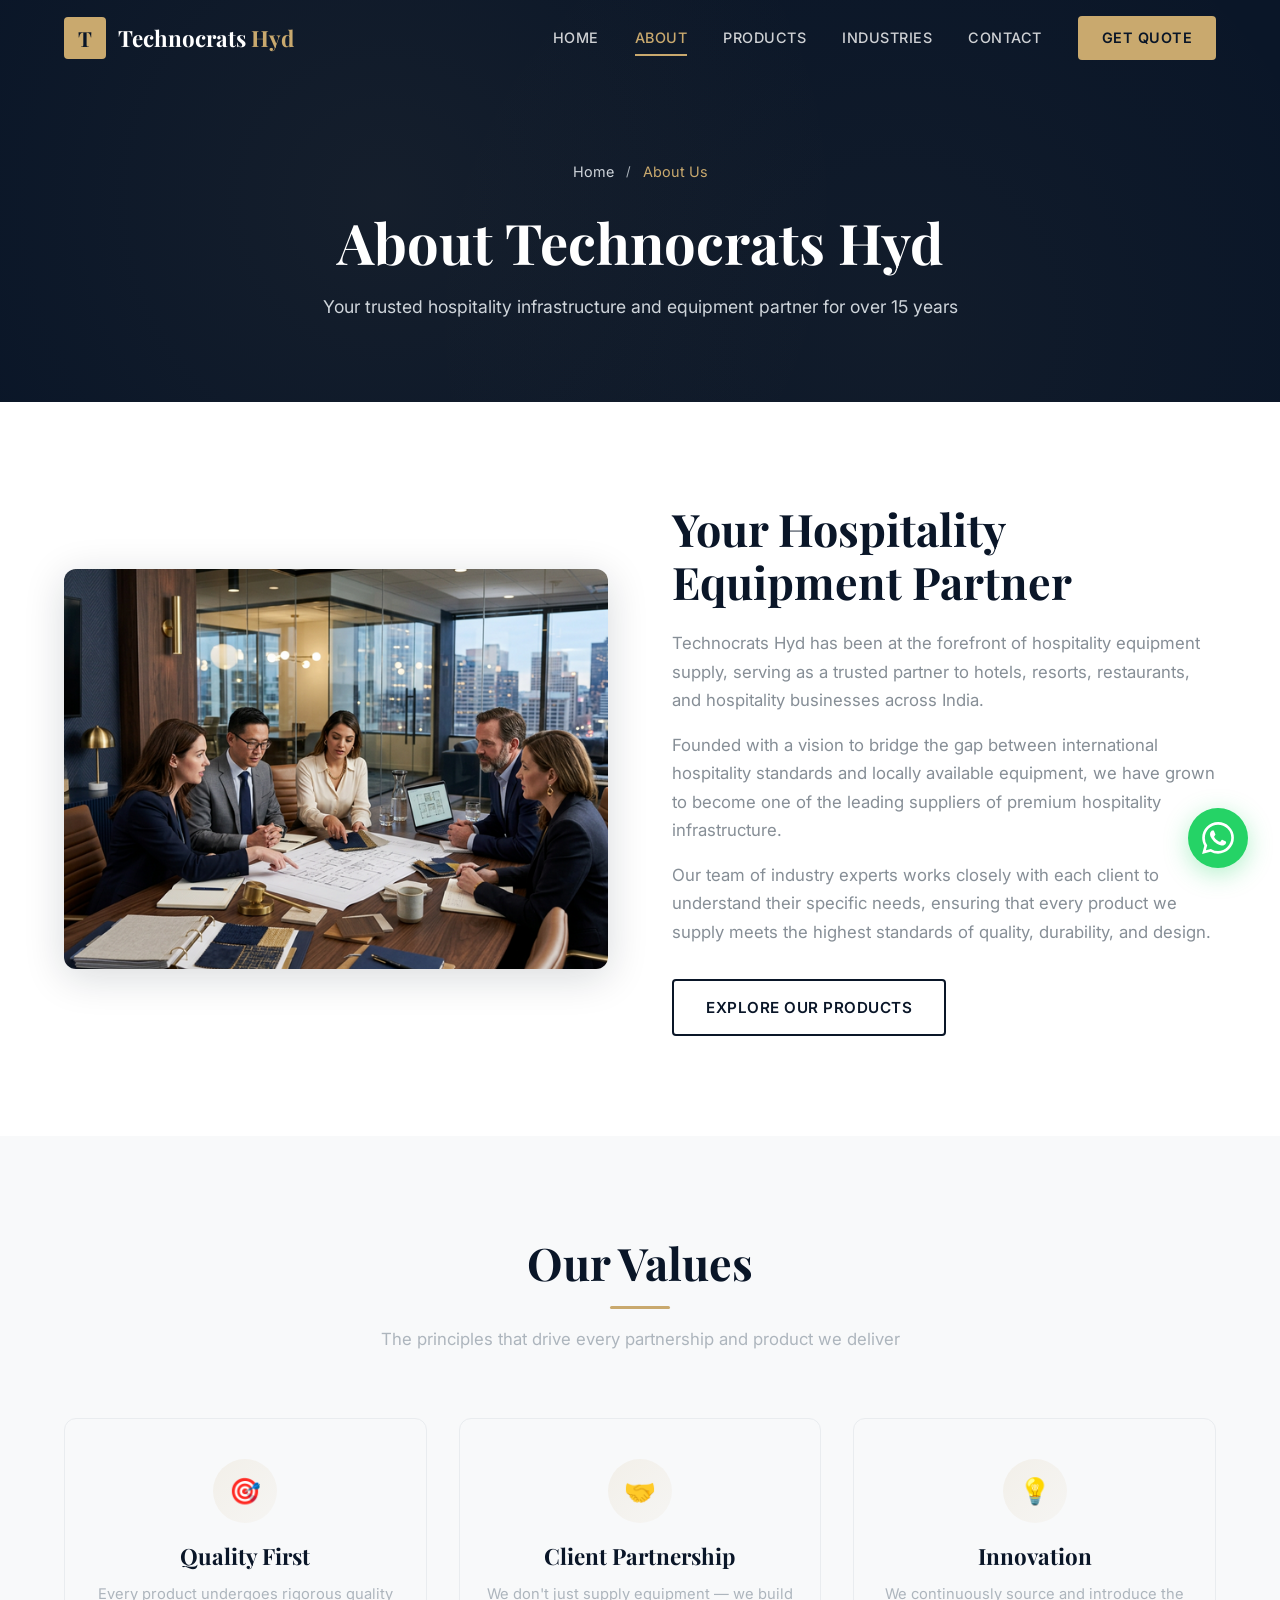
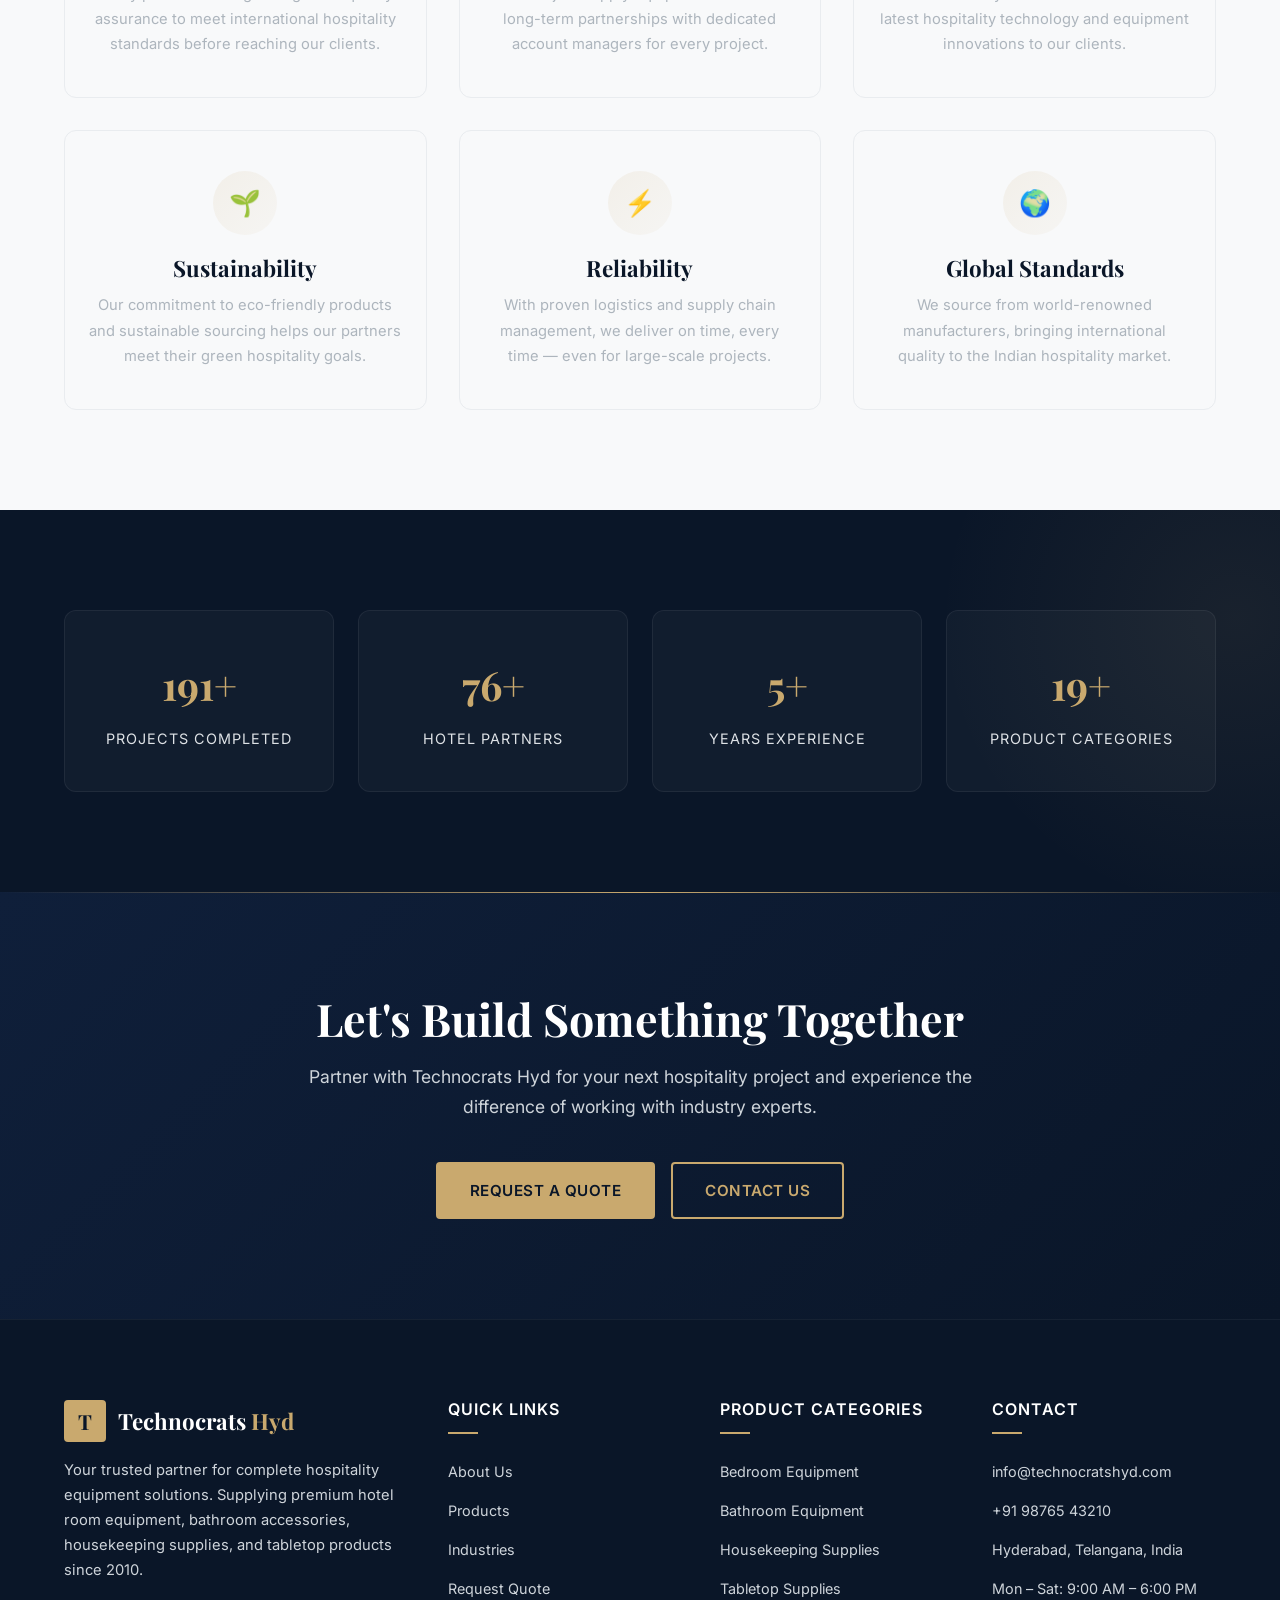
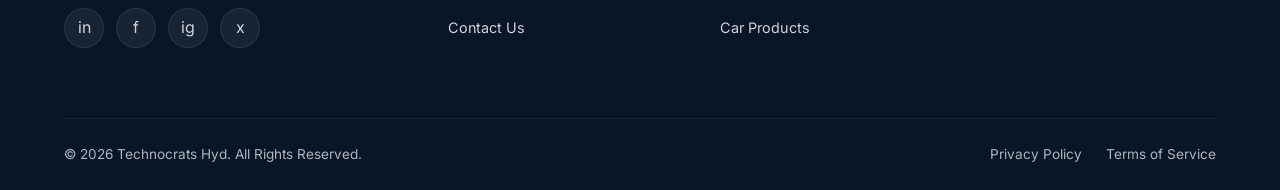
==== about.html @ bf6fc780 "Initial commit" ====
<!DOCTYPE html>
<html lang="en">
<head>
  <meta charset="UTF-8">
  <meta name="viewport" content="width=device-width, initial-scale=1.0">
  <title>About Us – Technocrats Hyd | Hospitality Equipment Partner</title>
  <meta name="description" content="Learn about Technocrats Hyd – a trusted hospitality equipment supplier with over 15 years of experience serving hotels, resorts, and restaurants.">
  <link rel="preconnect" href="https://fonts.googleapis.com">
  <link rel="preconnect" href="https://fonts.gstatic.com" crossorigin>
  <link href="https://fonts.googleapis.com/css2?family=Inter:wght@300;400;500;600;700&family=Playfair+Display:wght@400;500;600;700&display=swap" rel="stylesheet">
  <link rel="stylesheet" href="styles.css">
</head>
<body>

  <!-- NAVIGATION -->
  <nav class="navbar scrolled" id="navbar">
    <div class="nav-container">
      <a href="index.html" class="nav-logo">
        <div class="logo-icon">T</div>
        <div class="logo-text">Technocrats <span>Hyd</span></div>
      </a>
      <div class="nav-links" id="navLinks">
        <a href="index.html">Home</a>
        <a href="about.html" class="active">About</a>
        <a href="products.html">Products</a>
        <a href="industries.html">Industries</a>
        <a href="contact.html">Contact</a>
        <a href="quote.html" class="nav-cta">Get Quote</a>
      </div>
      <button class="hamburger" id="hamburger" aria-label="Toggle menu">
        <span></span><span></span><span></span>
      </button>
    </div>
  </nav>

  <!-- PAGE HEADER -->
  <section class="page-header">
    <div class="container">
      <div class="breadcrumb">
        <a href="index.html">Home</a>
        <span class="separator">/</span>
        <span class="current">About Us</span>
      </div>
      <h1>About Technocrats Hyd</h1>
      <p>Your trusted hospitality infrastructure and equipment partner for over 15 years</p>
    </div>
  </section>

  <!-- ABOUT INTRO -->
  <section class="section">
    <div class="container">
      <div class="about-intro">
        <div class="about-intro-image fade-in-left">
          <img src="images/about-section.png" alt="Technocrats Hyd team in action">
        </div>
        <div class="about-intro-content fade-in-right">
          <h2>Your Hospitality Equipment Partner</h2>
          <p>Technocrats Hyd has been at the forefront of hospitality equipment supply, serving as a trusted partner to hotels, resorts, restaurants, and hospitality businesses across India.</p>
          <p>Founded with a vision to bridge the gap between international hospitality standards and locally available equipment, we have grown to become one of the leading suppliers of premium hospitality infrastructure.</p>
          <p>Our team of industry experts works closely with each client to understand their specific needs, ensuring that every product we supply meets the highest standards of quality, durability, and design.</p>
          <a href="products.html" class="btn btn-outline" style="margin-top: 16px;">Explore Our Products</a>
        </div>
      </div>
    </div>
  </section>

  <!-- MISSION & VALUES -->
  <section class="section section-light">
    <div class="container">
      <div class="section-header fade-in">
        <h2>Our Values</h2>
        <p>The principles that drive every partnership and product we deliver</p>
      </div>
      <div class="values-grid">
        <div class="value-card fade-in">
          <div class="value-icon">🎯</div>
          <h4>Quality First</h4>
          <p>Every product undergoes rigorous quality assurance to meet international hospitality standards before reaching our clients.</p>
        </div>
        <div class="value-card fade-in">
          <div class="value-icon">🤝</div>
          <h4>Client Partnership</h4>
          <p>We don't just supply equipment — we build long-term partnerships with dedicated account managers for every project.</p>
        </div>
        <div class="value-card fade-in">
          <div class="value-icon">💡</div>
          <h4>Innovation</h4>
          <p>We continuously source and introduce the latest hospitality technology and equipment innovations to our clients.</p>
        </div>
        <div class="value-card fade-in">
          <div class="value-icon">🌱</div>
          <h4>Sustainability</h4>
          <p>Our commitment to eco-friendly products and sustainable sourcing helps our partners meet their green hospitality goals.</p>
        </div>
        <div class="value-card fade-in">
          <div class="value-icon">⚡</div>
          <h4>Reliability</h4>
          <p>With proven logistics and supply chain management, we deliver on time, every time — even for large-scale projects.</p>
        </div>
        <div class="value-card fade-in">
          <div class="value-icon">🌍</div>
          <h4>Global Standards</h4>
          <p>We source from world-renowned manufacturers, bringing international quality to the Indian hospitality market.</p>
        </div>
      </div>
    </div>
  </section>

  <!-- STATS -->
  <section class="section why-section">
    <div class="container">
      <div class="grid-4" style="text-align: center;">
        <div class="why-card fade-in">
          <div style="font-size: 2.5rem; font-family: var(--font-heading); color: var(--gold-500); font-weight: 700; margin-bottom: 8px;" class="counter" data-count="500">500+</div>
          <p style="color: var(--gray-300); font-size: 0.9rem; text-transform: uppercase; letter-spacing: 1px;">Projects Completed</p>
        </div>
        <div class="why-card fade-in">
          <div style="font-size: 2.5rem; font-family: var(--font-heading); color: var(--gold-500); font-weight: 700; margin-bottom: 8px;" class="counter" data-count="200">200+</div>
          <p style="color: var(--gray-300); font-size: 0.9rem; text-transform: uppercase; letter-spacing: 1px;">Hotel Partners</p>
        </div>
        <div class="why-card fade-in">
          <div style="font-size: 2.5rem; font-family: var(--font-heading); color: var(--gold-500); font-weight: 700; margin-bottom: 8px;" class="counter" data-count="15">15+</div>
          <p style="color: var(--gray-300); font-size: 0.9rem; text-transform: uppercase; letter-spacing: 1px;">Years Experience</p>
        </div>
        <div class="why-card fade-in">
          <div style="font-size: 2.5rem; font-family: var(--font-heading); color: var(--gold-500); font-weight: 700; margin-bottom: 8px;" class="counter" data-count="50">50+</div>
          <p style="color: var(--gray-300); font-size: 0.9rem; text-transform: uppercase; letter-spacing: 1px;">Product Categories</p>
        </div>
      </div>
    </div>
  </section>

  <!-- CTA -->
  <section class="section cta-section">
    <div class="container fade-in">
      <h2>Let's Build Something Together</h2>
      <p>Partner with Technocrats Hyd for your next hospitality project and experience the difference of working with industry experts.</p>
      <div class="cta-buttons">
        <a href="quote.html" class="btn btn-primary">Request a Quote</a>
        <a href="contact.html" class="btn btn-gold-outline">Contact Us</a>
      </div>
    </div>
  </section>

  <!-- FOOTER -->
  <footer class="footer">
    <div class="container">
      <div class="footer-grid">
        <div class="footer-brand">
          <a href="index.html" class="nav-logo">
            <div class="logo-icon">T</div>
            <div class="logo-text">Technocrats <span>Hyd</span></div>
          </a>
          <p>Your trusted partner for complete hospitality equipment solutions. Supplying premium hotel room equipment, bathroom accessories, housekeeping supplies, and tabletop products since 2010.</p>
          <div class="footer-social">
            <a href="#" aria-label="LinkedIn">in</a>
            <a href="#" aria-label="Facebook">f</a>
            <a href="#" aria-label="Instagram">ig</a>
            <a href="#" aria-label="Twitter">x</a>
          </div>
        </div>
        <div class="footer-col">
          <h4>Quick Links</h4>
          <ul>
            <li><a href="about.html">About Us</a></li>
            <li><a href="products.html">Products</a></li>
            <li><a href="industries.html">Industries</a></li>
            <li><a href="quote.html">Request Quote</a></li>
            <li><a href="contact.html">Contact Us</a></li>
          </ul>
        </div>
        <div class="footer-col">
          <h4>Product Categories</h4>
          <ul>
            <li><a href="products.html#bedroom">Bedroom Equipment</a></li>
            <li><a href="products.html#bathroom">Bathroom Equipment</a></li>
            <li><a href="products.html#housekeeping">Housekeeping Supplies</a></li>
            <li><a href="products.html#tabletop">Tabletop Supplies</a></li>
            <li><a href="products.html#car">Car Products</a></li>
          </ul>
        </div>
        <div class="footer-col">
          <h4>Contact</h4>
          <ul>
            <li><a href="mailto:info@technocratshyd.com">info@technocratshyd.com</a></li>
            <li><a href="tel:+919876543210">+91 98765 43210</a></li>
            <li><a href="#">Hyderabad, Telangana, India</a></li>
            <li><a href="#">Mon – Sat: 9:00 AM – 6:00 PM</a></li>
          </ul>
        </div>
      </div>
      <div class="footer-bottom">
        <p>&copy; 2026 Technocrats Hyd. All Rights Reserved.</p>
        <div class="footer-bottom-links">
          <a href="#">Privacy Policy</a>
          <a href="#">Terms of Service</a>
        </div>
      </div>
    </div>
  </footer>

  <!-- WHATSAPP BUTTON -->
  <a href="https://wa.me/919876543210?text=Hi%2C%20I%27m%20interested%20in%20your%20hospitality%20equipment." target="_blank" class="whatsapp-btn" aria-label="Contact on WhatsApp">
    <svg viewBox="0 0 24 24"><path d="M17.472 14.382c-.297-.149-1.758-.867-2.03-.967-.273-.099-.471-.148-.67.15-.197.297-.767.966-.94 1.164-.173.199-.347.223-.644.075-.297-.15-1.255-.463-2.39-1.475-.883-.788-1.48-1.761-1.653-2.059-.173-.297-.018-.458.13-.606.134-.133.298-.347.446-.52.149-.174.198-.298.298-.497.099-.198.05-.371-.025-.52-.075-.149-.669-1.612-.916-2.207-.242-.579-.487-.5-.669-.51-.173-.008-.371-.01-.57-.01-.198 0-.52.074-.792.372-.272.297-1.04 1.016-1.04 2.479 0 1.462 1.065 2.875 1.213 3.074.149.198 2.096 3.2 5.077 4.487.709.306 1.262.489 1.694.625.712.227 1.36.195 1.871.118.571-.085 1.758-.719 2.006-1.413.248-.694.248-1.289.173-1.413-.074-.124-.272-.198-.57-.347m-5.421 7.403h-.004a9.87 9.87 0 01-5.031-1.378l-.361-.214-3.741.982.998-3.648-.235-.374a9.86 9.86 0 01-1.51-5.26c.001-5.45 4.436-9.884 9.888-9.884 2.64 0 5.122 1.03 6.988 2.898a9.825 9.825 0 012.893 6.994c-.003 5.45-4.437 9.884-9.885 9.884m8.413-18.297A11.815 11.815 0 0012.05 0C5.495 0 .16 5.335.157 11.892c0 2.096.547 4.142 1.588 5.945L.057 24l6.305-1.654a11.882 11.882 0 005.683 1.448h.005c6.554 0 11.89-5.335 11.893-11.893a11.821 11.821 0 00-3.48-8.413z"/></svg>
  </a>

  <script src="main.js"></script>
</body>
</html>
---- styles.css ----
/* ===== DESIGN TOKENS ===== */
:root {
  /* Colors */
  --navy-900: #0a1628;
  --navy-800: #0f1f3a;
  --navy-700: #162d50;
  --navy-600: #1e3a5f;
  --navy-500: #2a4a73;
  --gold-500: #c9a96e;
  --gold-400: #d4b97e;
  --gold-300: #e0ca94;
  --gold-600: #b8944e;
  --white: #ffffff;
  --gray-50: #f8f9fa;
  --gray-100: #f1f3f5;
  --gray-200: #e9ecef;
  --gray-300: #dee2e6;
  --gray-400: #ced4da;
  --gray-500: #adb5bd;
  --gray-600: #868e96;
  --gray-700: #495057;
  --gray-800: #343a40;
  --gray-900: #212529;

  /* Typography */
  --font-heading: 'Playfair Display', Georgia, serif;
  --font-body: 'Inter', -apple-system, BlinkMacSystemFont, sans-serif;

  /* Spacing */
  --section-padding: 100px 0;
  --container-max: 1200px;
  --container-padding: 0 24px;

  /* Transitions */
  --transition-fast: 0.2s ease;
  --transition-base: 0.3s ease;
  --transition-slow: 0.5s ease;

  /* Shadows */
  --shadow-sm: 0 2px 8px rgba(10, 22, 40, 0.08);
  --shadow-md: 0 4px 20px rgba(10, 22, 40, 0.12);
  --shadow-lg: 0 8px 40px rgba(10, 22, 40, 0.16);
  --shadow-xl: 0 16px 60px rgba(10, 22, 40, 0.2);

  /* Border Radius */
  --radius-sm: 4px;
  --radius-md: 8px;
  --radius-lg: 12px;
  --radius-xl: 16px;
}

/* ===== RESET & BASE ===== */
*, *::before, *::after {
  margin: 0;
  padding: 0;
  box-sizing: border-box;
}

html {
  scroll-behavior: smooth;
  font-size: 16px;
}

body {
  font-family: var(--font-body);
  color: var(--gray-800);
  line-height: 1.7;
  background: var(--white);
  overflow-x: hidden;
  -webkit-font-smoothing: antialiased;
  -moz-osx-font-smoothing: grayscale;
}

img {
  max-width: 100%;
  height: auto;
  display: block;
}

a {
  text-decoration: none;
  color: inherit;
  transition: color var(--transition-fast);
}

ul, ol {
  list-style: none;
}

/* ===== TYPOGRAPHY ===== */
h1, h2, h3, h4, h5, h6 {
  font-family: var(--font-heading);
  color: var(--navy-900);
  line-height: 1.2;
  font-weight: 700;
}

h1 { font-size: clamp(2.2rem, 5vw, 3.5rem); }
h2 { font-size: clamp(1.8rem, 4vw, 2.8rem); }
h3 { font-size: clamp(1.3rem, 3vw, 1.8rem); }
h4 { font-size: clamp(1.1rem, 2vw, 1.4rem); }

p {
  color: var(--gray-600);
  font-size: 1.05rem;
  max-width: 720px;
}

.text-gold { color: var(--gold-500); }
.text-navy { color: var(--navy-900); }
.text-white { color: var(--white); }

/* ===== LAYOUT ===== */
.container {
  max-width: var(--container-max);
  margin: 0 auto;
  padding: var(--container-padding);
}

.section {
  padding: var(--section-padding);
}

.section-light {
  background: var(--gray-50);
}

.section-dark {
  background: var(--navy-900);
}

.section-header {
  text-align: center;
  margin-bottom: 64px;
}

.section-header h2 {
  margin-bottom: 16px;
  position: relative;
  display: inline-block;
}

.section-header h2::after {
  content: '';
  display: block;
  width: 60px;
  height: 3px;
  background: var(--gold-500);
  margin: 16px auto 0;
  border-radius: 2px;
}

.section-dark .section-header h2 {
  color: var(--white);
}

.section-dark .section-header h2::after {
  background: var(--gold-500);
}

.section-header p {
  margin: 0 auto;
  color: var(--gray-500);
}

.section-dark .section-header p {
  color: var(--gray-400);
}

.grid-2 { display: grid; grid-template-columns: repeat(2, 1fr); gap: 32px; }
.grid-3 { display: grid; grid-template-columns: repeat(3, 1fr); gap: 32px; }
.grid-4 { display: grid; grid-template-columns: repeat(4, 1fr); gap: 24px; }

/* ===== BUTTONS ===== */
.btn {
  display: inline-flex;
  align-items: center;
  justify-content: center;
  gap: 8px;
  padding: 14px 32px;
  border-radius: var(--radius-sm);
  font-family: var(--font-body);
  font-size: 0.95rem;
  font-weight: 600;
  letter-spacing: 0.5px;
  text-transform: uppercase;
  border: 2px solid transparent;
  cursor: pointer;
  transition: all var(--transition-base);
  white-space: nowrap;
}

.btn-primary {
  background: var(--gold-500);
  color: var(--navy-900);
  border-color: var(--gold-500);
}

.btn-primary:hover {
  background: var(--gold-600);
  border-color: var(--gold-600);
  transform: translateY(-2px);
  box-shadow: 0 6px 24px rgba(201, 169, 110, 0.35);
}

.btn-secondary {
  background: transparent;
  color: var(--white);
  border-color: var(--white);
}

.btn-secondary:hover {
  background: var(--white);
  color: var(--navy-900);
  transform: translateY(-2px);
}

.btn-outline {
  background: transparent;
  color: var(--navy-900);
  border-color: var(--navy-900);
}

.btn-outline:hover {
  background: var(--navy-900);
  color: var(--white);
  transform: translateY(-2px);
}

.btn-gold-outline {
  background: transparent;
  color: var(--gold-500);
  border-color: var(--gold-500);
}

.btn-gold-outline:hover {
  background: var(--gold-500);
  color: var(--navy-900);
  transform: translateY(-2px);
}

/* ===== NAVIGATION ===== */
.navbar {
  position: fixed;
  top: 0;
  left: 0;
  right: 0;
  z-index: 1000;
  padding: 16px 0;
  transition: all var(--transition-base);
  background: transparent;
}

.navbar.scrolled {
  background: rgba(10, 22, 40, 0.95);
  backdrop-filter: blur(20px);
  -webkit-backdrop-filter: blur(20px);
  padding: 10px 0;
  box-shadow: 0 4px 30px rgba(0, 0, 0, 0.15);
}

.nav-container {
  max-width: var(--container-max);
  margin: 0 auto;
  padding: var(--container-padding);
  display: flex;
  align-items: center;
  justify-content: space-between;
}

.nav-logo {
  display: flex;
  align-items: center;
  gap: 12px;
}

.nav-logo .logo-icon {
  width: 42px;
  height: 42px;
  background: var(--gold-500);
  border-radius: var(--radius-sm);
  display: flex;
  align-items: center;
  justify-content: center;
  font-family: var(--font-heading);
  font-weight: 700;
  font-size: 1.3rem;
  color: var(--navy-900);
}

.nav-logo .logo-text {
  font-family: var(--font-heading);
  font-size: 1.4rem;
  font-weight: 700;
  color: var(--white);
}

.nav-logo .logo-text span {
  color: var(--gold-500);
}

.nav-links {
  display: flex;
  align-items: center;
  gap: 36px;
}

.nav-links a {
  color: rgba(255, 255, 255, 0.8);
  font-size: 0.9rem;
  font-weight: 500;
  letter-spacing: 0.5px;
  text-transform: uppercase;
  position: relative;
  padding: 4px 0;
}

.nav-links a::after {
  content: '';
  position: absolute;
  bottom: -2px;
  left: 0;
  width: 0;
  height: 2px;
  background: var(--gold-500);
  transition: width var(--transition-base);
}

.nav-links a:hover,
.nav-links a.active {
  color: var(--gold-500);
}

.nav-links a:hover::after,
.nav-links a.active::after {
  width: 100%;
}

.nav-cta {
  padding: 10px 24px !important;
  background: var(--gold-500);
  color: var(--navy-900) !important;
  border-radius: var(--radius-sm);
  font-weight: 600 !important;
  letter-spacing: 0.5px;
}

.nav-cta::after {
  display: none !important;
}

.nav-cta:hover {
  background: var(--gold-400);
  color: var(--navy-900) !important;
  transform: translateY(-1px);
}

.hamburger {
  display: none;
  flex-direction: column;
  gap: 5px;
  cursor: pointer;
  padding: 4px;
  background: none;
  border: none;
}

.hamburger span {
  width: 28px;
  height: 2px;
  background: var(--white);
  transition: all var(--transition-base);
  border-radius: 2px;
}

.hamburger.active span:nth-child(1) {
  transform: rotate(45deg) translate(5px, 5px);
}

.hamburger.active span:nth-child(2) {
  opacity: 0;
}

.hamburger.active span:nth-child(3) {
  transform: rotate(-45deg) translate(5px, -5px);
}

/* ===== HERO SECTION ===== */
.hero {
  position: relative;
  min-height: 100vh;
  display: flex;
  align-items: center;
  overflow: hidden;
}

.hero-bg {
  position: absolute;
  inset: 0;
  z-index: -2;
}

.hero-bg img {
  width: 100%;
  height: 100%;
  object-fit: cover;
}

.hero-overlay {
  position: absolute;
  inset: 0;
  background: linear-gradient(
    135deg,
    rgba(10, 22, 40, 0.92) 0%,
    rgba(10, 22, 40, 0.75) 50%,
    rgba(10, 22, 40, 0.6) 100%
  );
  z-index: -1;
}

.hero-content {
  max-width: 700px;
  padding-top: 80px;
}

.hero-badge {
  display: inline-flex;
  align-items: center;
  gap: 8px;
  padding: 8px 20px;
  background: rgba(201, 169, 110, 0.15);
  border: 1px solid rgba(201, 169, 110, 0.3);
  border-radius: 30px;
  color: var(--gold-400);
  font-size: 0.85rem;
  font-weight: 600;
  letter-spacing: 1px;
  text-transform: uppercase;
  margin-bottom: 24px;
}

.hero-badge::before {
  content: '★';
  font-size: 0.7rem;
}

.hero h1 {
  color: var(--white);
  margin-bottom: 24px;
  font-size: clamp(2.4rem, 6vw, 4rem);
  line-height: 1.1;
}

.hero h1 .highlight {
  color: var(--gold-500);
  display: block;
}

.hero p {
  color: rgba(255, 255, 255, 0.75);
  font-size: 1.15rem;
  margin-bottom: 40px;
  line-height: 1.8;
}

.hero-buttons {
  display: flex;
  gap: 16px;
  flex-wrap: wrap;
}

.hero-stats {
  display: flex;
  gap: 48px;
  margin-top: 64px;
  padding-top: 40px;
  border-top: 1px solid rgba(255, 255, 255, 0.1);
}

.hero-stat .number {
  font-family: var(--font-heading);
  font-size: 2.2rem;
  font-weight: 700;
  color: var(--gold-500);
  display: block;
}

.hero-stat .label {
  color: rgba(255, 255, 255, 0.6);
  font-size: 0.85rem;
  text-transform: uppercase;
  letter-spacing: 1px;
}

/* ===== CATEGORY CARDS ===== */
.category-card {
  position: relative;
  border-radius: var(--radius-lg);
  overflow: hidden;
  height: 360px;
  cursor: pointer;
  transition: transform var(--transition-base), box-shadow var(--transition-base);
}

.category-card:hover {
  transform: translateY(-8px);
  box-shadow: var(--shadow-xl);
}

.category-card img {
  width: 100%;
  height: 100%;
  object-fit: cover;
  transition: transform var(--transition-slow);
}

.category-card:hover img {
  transform: scale(1.08);
}

.category-card-overlay {
  position: absolute;
  inset: 0;
  background: linear-gradient(to top, rgba(10, 22, 40, 0.9) 0%, rgba(10, 22, 40, 0.1) 60%);
  display: flex;
  flex-direction: column;
  justify-content: flex-end;
  padding: 32px;
  transition: background var(--transition-base);
}

.category-card:hover .category-card-overlay {
  background: linear-gradient(to top, rgba(10, 22, 40, 0.95) 0%, rgba(10, 22, 40, 0.3) 60%);
}

.category-card h3 {
  color: var(--white);
  font-size: 1.5rem;
  margin-bottom: 8px;
}

.category-card p {
  color: rgba(255, 255, 255, 0.7);
  font-size: 0.9rem;
  margin-bottom: 16px;
}

.category-card .card-link {
  color: var(--gold-500);
  font-weight: 600;
  font-size: 0.9rem;
  display: inline-flex;
  align-items: center;
  gap: 8px;
  text-transform: uppercase;
  letter-spacing: 0.5px;
  opacity: 0;
  transform: translateY(10px);
  transition: all var(--transition-base);
}

.category-card:hover .card-link {
  opacity: 1;
  transform: translateY(0);
}

.card-link .arrow {
  transition: transform var(--transition-fast);
}

.category-card:hover .card-link .arrow {
  transform: translateX(4px);
}

/* ===== INDUSTRIES SECTION ===== */
.industry-card {
  background: var(--white);
  border-radius: var(--radius-lg);
  padding: 40px 32px;
  text-align: center;
  transition: all var(--transition-base);
  border: 1px solid var(--gray-200);
  position: relative;
  overflow: hidden;
}

.industry-card::before {
  content: '';
  position: absolute;
  top: 0;
  left: 0;
  right: 0;
  height: 3px;
  background: var(--gold-500);
  transform: scaleX(0);
  transition: transform var(--transition-base);
}

.industry-card:hover {
  transform: translateY(-6px);
  box-shadow: var(--shadow-lg);
  border-color: transparent;
}

.industry-card:hover::before {
  transform: scaleX(1);
}

.industry-icon {
  width: 64px;
  height: 64px;
  background: linear-gradient(135deg, var(--navy-800), var(--navy-600));
  border-radius: var(--radius-md);
  display: flex;
  align-items: center;
  justify-content: center;
  font-size: 1.6rem;
  margin: 0 auto 20px;
  transition: all var(--transition-base);
}

.industry-card:hover .industry-icon {
  background: linear-gradient(135deg, var(--gold-500), var(--gold-600));
  transform: scale(1.05);
}

.industry-card h4 {
  margin-bottom: 12px;
  font-size: 1.2rem;
}

.industry-card p {
  font-size: 0.92rem;
  color: var(--gray-500);
}

/* ===== FEATURED PRODUCTS ===== */
.product-card {
  background: var(--white);
  border-radius: var(--radius-lg);
  overflow: hidden;
  transition: all var(--transition-base);
  border: 1px solid var(--gray-200);
}

.product-card:hover {
  transform: translateY(-6px);
  box-shadow: var(--shadow-lg);
  border-color: transparent;
}

.product-card-image {
  height: 220px;
  overflow: hidden;
  position: relative;
}

.product-card-image img {
  width: 100%;
  height: 100%;
  object-fit: cover;
  transition: transform var(--transition-slow);
}

.product-card:hover .product-card-image img {
  transform: scale(1.06);
}

.product-card-badge {
  position: absolute;
  top: 12px;
  right: 12px;
  background: var(--gold-500);
  color: var(--navy-900);
  padding: 4px 12px;
  border-radius: 20px;
  font-size: 0.75rem;
  font-weight: 700;
  text-transform: uppercase;
  letter-spacing: 0.5px;
}

.product-card-content {
  padding: 24px;
}

.product-card-category {
  color: var(--gold-500);
  font-size: 0.8rem;
  font-weight: 600;
  text-transform: uppercase;
  letter-spacing: 1px;
  margin-bottom: 8px;
}

.product-card h4 {
  margin-bottom: 8px;
}

.product-card p {
  font-size: 0.9rem;
  margin-bottom: 16px;
}

.product-card .card-link {
  color: var(--navy-900);
  font-weight: 600;
  font-size: 0.85rem;
  display: inline-flex;
  align-items: center;
  gap: 6px;
  text-transform: uppercase;
  letter-spacing: 0.5px;
  transition: color var(--transition-fast);
}

.product-card:hover .card-link {
  color: var(--gold-500);
}

/* ===== WHY CHOOSE US ===== */
.why-section {
  background: var(--navy-900);
  position: relative;
  overflow: hidden;
}

.why-section::before {
  content: '';
  position: absolute;
  top: -50%;
  right: -20%;
  width: 600px;
  height: 600px;
  background: radial-gradient(circle, rgba(201, 169, 110, 0.08) 0%, transparent 70%);
  border-radius: 50%;
}

.why-card {
  text-align: center;
  padding: 40px 24px;
  border-radius: var(--radius-lg);
  background: rgba(255, 255, 255, 0.03);
  border: 1px solid rgba(255, 255, 255, 0.06);
  transition: all var(--transition-base);
}

.why-card:hover {
  background: rgba(255, 255, 255, 0.06);
  border-color: rgba(201, 169, 110, 0.2);
  transform: translateY(-4px);
}

.why-icon {
  width: 72px;
  height: 72px;
  background: rgba(201, 169, 110, 0.12);
  border-radius: 50%;
  display: flex;
  align-items: center;
  justify-content: center;
  font-size: 1.8rem;
  margin: 0 auto 24px;
  border: 1px solid rgba(201, 169, 110, 0.2);
}

.why-card h4 {
  color: var(--white);
  margin-bottom: 12px;
  font-size: 1.15rem;
}

.why-card p {
  color: var(--gray-400);
  font-size: 0.92rem;
}

/* ===== CTA SECTION ===== */
.cta-section {
  background: linear-gradient(135deg, var(--navy-800) 0%, var(--navy-900) 100%);
  text-align: center;
  position: relative;
  overflow: hidden;
}

.cta-section::before {
  content: '';
  position: absolute;
  top: 0;
  left: 0;
  right: 0;
  height: 1px;
  background: linear-gradient(to right, transparent, var(--gold-500), transparent);
}

.cta-section h2 {
  color: var(--white);
  margin-bottom: 16px;
}

.cta-section h2::after { display: none; }

.cta-section p {
  color: var(--gray-400);
  margin: 0 auto 40px;
  font-size: 1.1rem;
}

.cta-buttons {
  display: flex;
  justify-content: center;
  gap: 16px;
  flex-wrap: wrap;
}

/* ===== FOOTER ===== */
.footer {
  background: var(--navy-900);
  padding: 80px 0 0;
  border-top: 1px solid rgba(255, 255, 255, 0.05);
}

.footer-grid {
  display: grid;
  grid-template-columns: 1.5fr 1fr 1fr 1fr;
  gap: 48px;
  margin-bottom: 64px;
}

.footer-brand p {
  color: var(--gray-400);
  font-size: 0.92rem;
  margin-top: 16px;
  line-height: 1.7;
}

.footer-social {
  display: flex;
  gap: 12px;
  margin-top: 24px;
}

.footer-social a {
  width: 40px;
  height: 40px;
  background: rgba(255, 255, 255, 0.06);
  border-radius: 50%;
  display: flex;
  align-items: center;
  justify-content: center;
  color: var(--gray-400);
  font-size: 1rem;
  transition: all var(--transition-base);
  border: 1px solid rgba(255, 255, 255, 0.08);
}

.footer-social a:hover {
  background: var(--gold-500);
  color: var(--navy-900);
  border-color: var(--gold-500);
  transform: translateY(-2px);
}

.footer-col h4 {
  color: var(--white);
  font-size: 1rem;
  font-family: var(--font-body);
  font-weight: 600;
  text-transform: uppercase;
  letter-spacing: 1px;
  margin-bottom: 24px;
  position: relative;
}

.footer-col h4::after {
  content: '';
  display: block;
  width: 30px;
  height: 2px;
  background: var(--gold-500);
  margin-top: 12px;
}

.footer-col ul li {
  margin-bottom: 12px;
}

.footer-col ul li a {
  color: var(--gray-400);
  font-size: 0.9rem;
  transition: all var(--transition-fast);
  display: inline-flex;
  align-items: center;
  gap: 6px;
}

.footer-col ul li a:hover {
  color: var(--gold-500);
  transform: translateX(4px);
}

.footer-bottom {
  border-top: 1px solid rgba(255, 255, 255, 0.06);
  padding: 24px 0;
  display: flex;
  justify-content: space-between;
  align-items: center;
}

.footer-bottom p {
  color: var(--gray-500);
  font-size: 0.85rem;
}

.footer-bottom-links {
  display: flex;
  gap: 24px;
}

.footer-bottom-links a {
  color: var(--gray-500);
  font-size: 0.85rem;
}

.footer-bottom-links a:hover {
  color: var(--gold-500);
}

/* ===== WHATSAPP BUTTON ===== */
.whatsapp-btn {
  position: fixed;
  bottom: 32px;
  right: 32px;
  z-index: 999;
  width: 60px;
  height: 60px;
  background: #25D366;
  border-radius: 50%;
  display: flex;
  align-items: center;
  justify-content: center;
  box-shadow: 0 6px 24px rgba(37, 211, 102, 0.35);
  transition: all var(--transition-base);
  cursor: pointer;
}

.whatsapp-btn:hover {
  transform: scale(1.1) translateY(-2px);
  box-shadow: 0 8px 32px rgba(37, 211, 102, 0.45);
}

.whatsapp-btn svg {
  width: 32px;
  height: 32px;
  fill: var(--white);
}

/* ===== PAGE HEADER ===== */
.page-header {
  background: var(--navy-900);
  padding: 160px 0 80px;
  text-align: center;
  position: relative;
  overflow: hidden;
}

.page-header::before {
  content: '';
  position: absolute;
  top: 0;
  left: 0;
  right: 0;
  bottom: 0;
  background: radial-gradient(circle at 30% 50%, rgba(201, 169, 110, 0.06) 0%, transparent 50%),
              radial-gradient(circle at 70% 80%, rgba(201, 169, 110, 0.04) 0%, transparent 50%);
}

.page-header h1 {
  color: var(--white);
  margin-bottom: 16px;
  position: relative;
}

.page-header p {
  color: var(--gray-400);
  margin: 0 auto;
  position: relative;
  font-size: 1.1rem;
}

.breadcrumb {
  display: flex;
  justify-content: center;
  gap: 12px;
  align-items: center;
  margin-bottom: 24px;
  position: relative;
}

.breadcrumb a {
  color: var(--gray-400);
  font-size: 0.9rem;
  transition: color var(--transition-fast);
}

.breadcrumb a:hover {
  color: var(--gold-500);
}

.breadcrumb .separator {
  color: var(--gray-500);
  font-size: 0.8rem;
}

.breadcrumb .current {
  color: var(--gold-500);
  font-size: 0.9rem;
}

/* ===== ABOUT PAGE ===== */
.about-intro {
  display: grid;
  grid-template-columns: 1fr 1fr;
  gap: 64px;
  align-items: center;
}

.about-intro-image {
  border-radius: var(--radius-lg);
  overflow: hidden;
  box-shadow: var(--shadow-lg);
}

.about-intro-image img {
  width: 100%;
  height: 400px;
  object-fit: cover;
}

.about-intro-content h2 {
  margin-bottom: 20px;
}

.about-intro-content p {
  margin-bottom: 16px;
}

.values-grid {
  display: grid;
  grid-template-columns: repeat(3, 1fr);
  gap: 32px;
}

.value-card {
  text-align: center;
  padding: 40px 24px;
  border-radius: var(--radius-lg);
  border: 1px solid var(--gray-200);
  transition: all var(--transition-base);
}

.value-card:hover {
  border-color: var(--gold-500);
  transform: translateY(-4px);
  box-shadow: var(--shadow-md);
}

.value-icon {
  width: 64px;
  height: 64px;
  background: linear-gradient(135deg, rgba(201, 169, 110, 0.12), rgba(201, 169, 110, 0.05));
  border-radius: 50%;
  display: flex;
  align-items: center;
  justify-content: center;
  font-size: 1.6rem;
  margin: 0 auto 20px;
}

.value-card h4 {
  margin-bottom: 12px;
}

.value-card p {
  font-size: 0.92rem;
  color: var(--gray-500);
}

/* ===== PRODUCT CATALOG ===== */
.filter-bar {
  display: flex;
  justify-content: center;
  gap: 12px;
  margin-bottom: 48px;
  flex-wrap: wrap;
}

.filter-btn {
  padding: 10px 24px;
  border: 1px solid var(--gray-300);
  border-radius: 30px;
  background: var(--white);
  font-family: var(--font-body);
  font-size: 0.9rem;
  font-weight: 500;
  color: var(--gray-600);
  cursor: pointer;
  transition: all var(--transition-base);
}

.filter-btn:hover,
.filter-btn.active {
  background: var(--navy-900);
  color: var(--white);
  border-color: var(--navy-900);
}

.catalog-grid {
  display: grid;
  grid-template-columns: repeat(3, 1fr);
  gap: 32px;
}

.catalog-card {
  background: var(--white);
  border-radius: var(--radius-lg);
  overflow: hidden;
  border: 1px solid var(--gray-200);
  transition: all var(--transition-base);
}

.catalog-card:hover {
  transform: translateY(-4px);
  box-shadow: var(--shadow-lg);
  border-color: transparent;
}

.catalog-card-image {
  height: 200px;
  overflow: hidden;
  background: var(--gray-100);
  display: flex;
  align-items: center;
  justify-content: center;
}

.catalog-card-image img {
  width: 100%;
  height: 100%;
  object-fit: cover;
  transition: transform var(--transition-slow);
}

.catalog-card:hover .catalog-card-image img {
  transform: scale(1.05);
}

.catalog-card-content {
  padding: 20px;
}

.catalog-card-category {
  color: var(--gold-500);
  font-size: 0.75rem;
  font-weight: 700;
  text-transform: uppercase;
  letter-spacing: 1px;
  margin-bottom: 8px;
}

.catalog-card h4 {
  font-size: 1.05rem;
  margin-bottom: 8px;
}

.catalog-card p {
  font-size: 0.88rem;
  color: var(--gray-500);
  margin-bottom: 16px;
}

/* ===== FORM STYLES ===== */
.form-section {
  max-width: 800px;
  margin: 0 auto;
}

.form-grid {
  display: grid;
  grid-template-columns: 1fr 1fr;
  gap: 20px;
}

.form-group {
  margin-bottom: 20px;
}

.form-group.full-width {
  grid-column: 1 / -1;
}

.form-group label {
  display: block;
  font-size: 0.88rem;
  font-weight: 600;
  color: var(--navy-900);
  margin-bottom: 8px;
  text-transform: uppercase;
  letter-spacing: 0.5px;
}

.form-group input,
.form-group select,
.form-group textarea {
  width: 100%;
  padding: 14px 16px;
  border: 1px solid var(--gray-300);
  border-radius: var(--radius-md);
  font-family: var(--font-body);
  font-size: 0.95rem;
  color: var(--gray-800);
  background: var(--white);
  transition: all var(--transition-fast);
  outline: none;
}

.form-group input:focus,
.form-group select:focus,
.form-group textarea:focus {
  border-color: var(--gold-500);
  box-shadow: 0 0 0 3px rgba(201, 169, 110, 0.15);
}

.form-group textarea {
  min-height: 140px;
  resize: vertical;
}

.form-group input::placeholder,
.form-group textarea::placeholder {
  color: var(--gray-400);
}

/* ===== CONTACT PAGE ===== */
.contact-grid {
  display: grid;
  grid-template-columns: 1fr 1.2fr;
  gap: 64px;
}

.contact-info-card {
  display: flex;
  gap: 16px;
  padding: 24px;
  border-radius: var(--radius-md);
  background: var(--gray-50);
  margin-bottom: 16px;
  transition: all var(--transition-base);
}

.contact-info-card:hover {
  background: var(--white);
  box-shadow: var(--shadow-md);
}

.contact-info-icon {
  width: 48px;
  height: 48px;
  min-width: 48px;
  background: var(--navy-900);
  border-radius: var(--radius-md);
  display: flex;
  align-items: center;
  justify-content: center;
  font-size: 1.2rem;
}

.contact-info-card h4 {
  font-size: 1rem;
  margin-bottom: 4px;
}

.contact-info-card p {
  font-size: 0.9rem;
  color: var(--gray-500);
}

/* ===== PRODUCT DETAIL ===== */
.product-detail-grid {
  display: grid;
  grid-template-columns: 1fr 1fr;
  gap: 64px;
  align-items: start;
}

.product-detail-image {
  border-radius: var(--radius-lg);
  overflow: hidden;
  box-shadow: var(--shadow-md);
}

.product-detail-image img {
  width: 100%;
  height: 480px;
  object-fit: cover;
}

.product-detail-info h2 {
  margin-bottom: 8px;
}

.product-category-label {
  color: var(--gold-500);
  font-size: 0.85rem;
  font-weight: 700;
  text-transform: uppercase;
  letter-spacing: 1px;
  margin-bottom: 16px;
}

.product-detail-info > p {
  margin-bottom: 32px;
  font-size: 1.05rem;
  line-height: 1.8;
}

.product-specs {
  margin-bottom: 32px;
}

.product-specs h4 {
  margin-bottom: 16px;
  padding-bottom: 8px;
  border-bottom: 1px solid var(--gray-200);
}

.spec-row {
  display: flex;
  justify-content: space-between;
  padding: 12px 0;
  border-bottom: 1px solid var(--gray-100);
  font-size: 0.95rem;
}

.spec-label {
  color: var(--gray-500);
  font-weight: 500;
}

.spec-value {
  color: var(--navy-900);
  font-weight: 600;
}

.product-actions {
  display: flex;
  gap: 12px;
  flex-wrap: wrap;
}

/* ===== ANIMATIONS ===== */
.fade-in {
  opacity: 0;
  transform: translateY(30px);
  transition: opacity 0.6s ease, transform 0.6s ease;
}

.fade-in.visible {
  opacity: 1;
  transform: translateY(0);
}

.fade-in-left {
  opacity: 0;
  transform: translateX(-30px);
  transition: opacity 0.6s ease, transform 0.6s ease;
}

.fade-in-left.visible {
  opacity: 1;
  transform: translateX(0);
}

.fade-in-right {
  opacity: 0;
  transform: translateX(30px);
  transition: opacity 0.6s ease, transform 0.6s ease;
}

.fade-in-right.visible {
  opacity: 1;
  transform: translateX(0);
}

@keyframes shimmer {
  0% { background-position: -200% center; }
  100% { background-position: 200% center; }
}

.gold-shimmer {
  background: linear-gradient(
    90deg,
    var(--gold-500) 0%,
    var(--gold-300) 50%,
    var(--gold-500) 100%
  );
  background-size: 200% auto;
  -webkit-background-clip: text;
  background-clip: text;
  -webkit-text-fill-color: transparent;
  animation: shimmer 3s ease-in-out infinite;
}

/* ===== INDUSTRIES PAGE DETAIL CARDS ===== */
.industry-detail-card {
  display: grid;
  grid-template-columns: 1fr 1fr;
  gap: 48px;
  align-items: center;
  padding: 48px 0;
  border-bottom: 1px solid var(--gray-200);
}

.industry-detail-card:nth-child(even) {
  direction: rtl;
}

.industry-detail-card:nth-child(even) > * {
  direction: ltr;
}

.industry-detail-card:last-child {
  border-bottom: none;
}

.industry-detail-image {
  border-radius: var(--radius-lg);
  overflow: hidden;
  height: 300px;
}

.industry-detail-image img {
  width: 100%;
  height: 100%;
  object-fit: cover;
}

.industry-detail-content h3 {
  margin-bottom: 16px;
}

.industry-detail-content p {
  margin-bottom: 16px;
}

.industry-detail-content ul {
  margin-bottom: 20px;
}

.industry-detail-content ul li {
  padding: 6px 0;
  color: var(--gray-600);
  font-size: 0.95rem;
  display: flex;
  align-items: center;
  gap: 10px;
}

.industry-detail-content ul li::before {
  content: '✓';
  color: var(--gold-500);
  font-weight: 700;
}

/* ===== RESPONSIVE ===== */
@media (max-width: 1024px) {
  .grid-4 { grid-template-columns: repeat(2, 1fr); }
  .footer-grid { grid-template-columns: repeat(2, 1fr); }
  .industry-detail-card { grid-template-columns: 1fr; }
  .industry-detail-card:nth-child(even) { direction: ltr; }
}

@media (max-width: 768px) {
  :root {
    --section-padding: 64px 0;
  }

  .hamburger { display: flex; }

  .nav-links {
    position: fixed;
    top: 0;
    right: -100%;
    width: 300px;
    height: 100vh;
    background: var(--navy-900);
    flex-direction: column;
    justify-content: center;
    gap: 24px;
    padding: 32px;
    transition: right var(--transition-base);
    box-shadow: -10px 0 40px rgba(0, 0, 0, 0.3);
  }

  .nav-links.active {
    right: 0;
  }

  .nav-links a {
    font-size: 1.1rem;
  }

  .grid-2, .grid-3, .catalog-grid {
    grid-template-columns: 1fr;
  }

  .grid-4 { grid-template-columns: 1fr; }

  .hero-content {
    padding-top: 100px;
  }

  .hero-stats {
    gap: 24px;
    flex-wrap: wrap;
  }

  .hero-stat .number {
    font-size: 1.8rem;
  }

  .hero-buttons {
    flex-direction: column;
    width: 100%;
  }

  .hero-buttons .btn {
    width: 100%;
  }

  .about-intro {
    grid-template-columns: 1fr;
  }

  .values-grid {
    grid-template-columns: 1fr;
  }

  .contact-grid {
    grid-template-columns: 1fr;
  }

  .product-detail-grid {
    grid-template-columns: 1fr;
  }

  .form-grid {
    grid-template-columns: 1fr;
  }

  .footer-grid {
    grid-template-columns: 1fr;
    gap: 32px;
  }

  .footer-bottom {
    flex-direction: column;
    gap: 16px;
    text-align: center;
  }

  .section-header {
    margin-bottom: 40px;
  }

  .category-card {
    height: 280px;
  }

  .cta-buttons {
    flex-direction: column;
    align-items: center;
  }
}

@media (max-width: 480px) {
  .hero h1 {
    font-size: 2rem;
  }

  .hero p {
    font-size: 1rem;
  }

  .hero-badge {
    font-size: 0.75rem;
  }
}
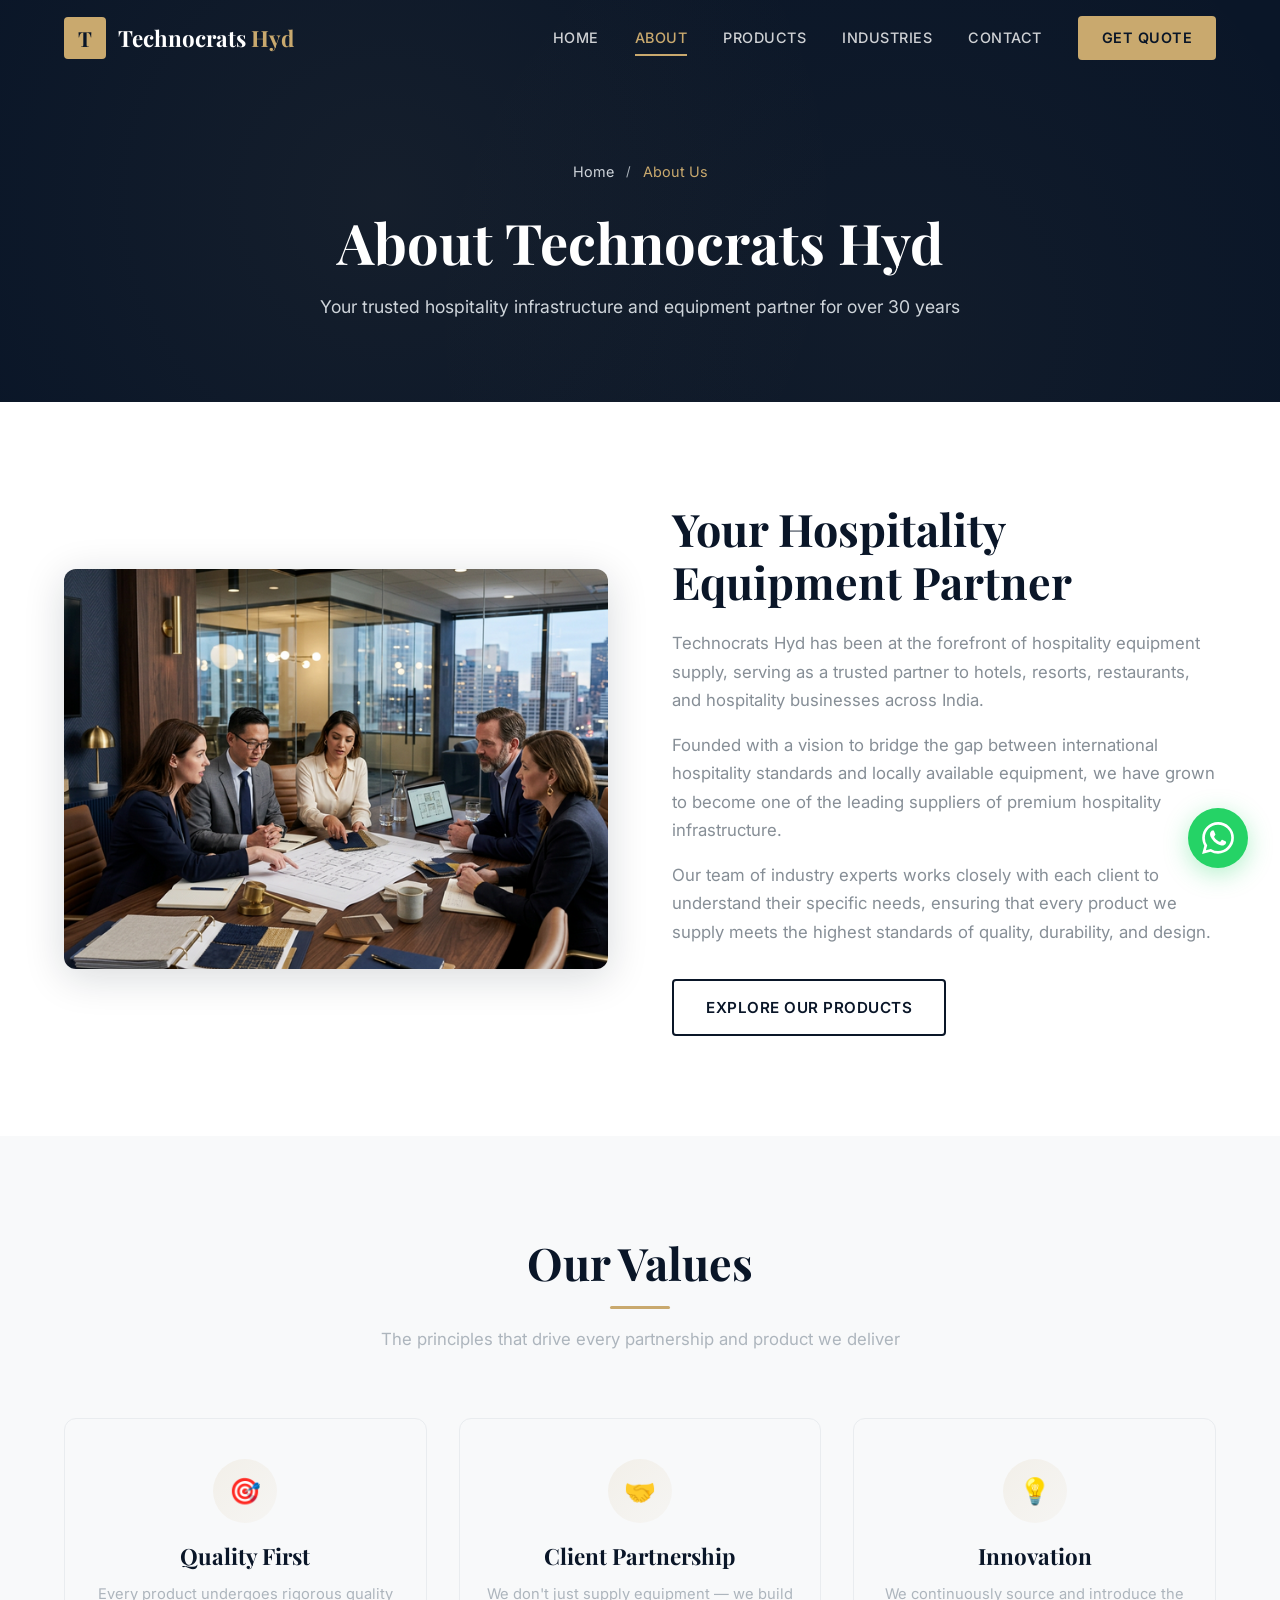
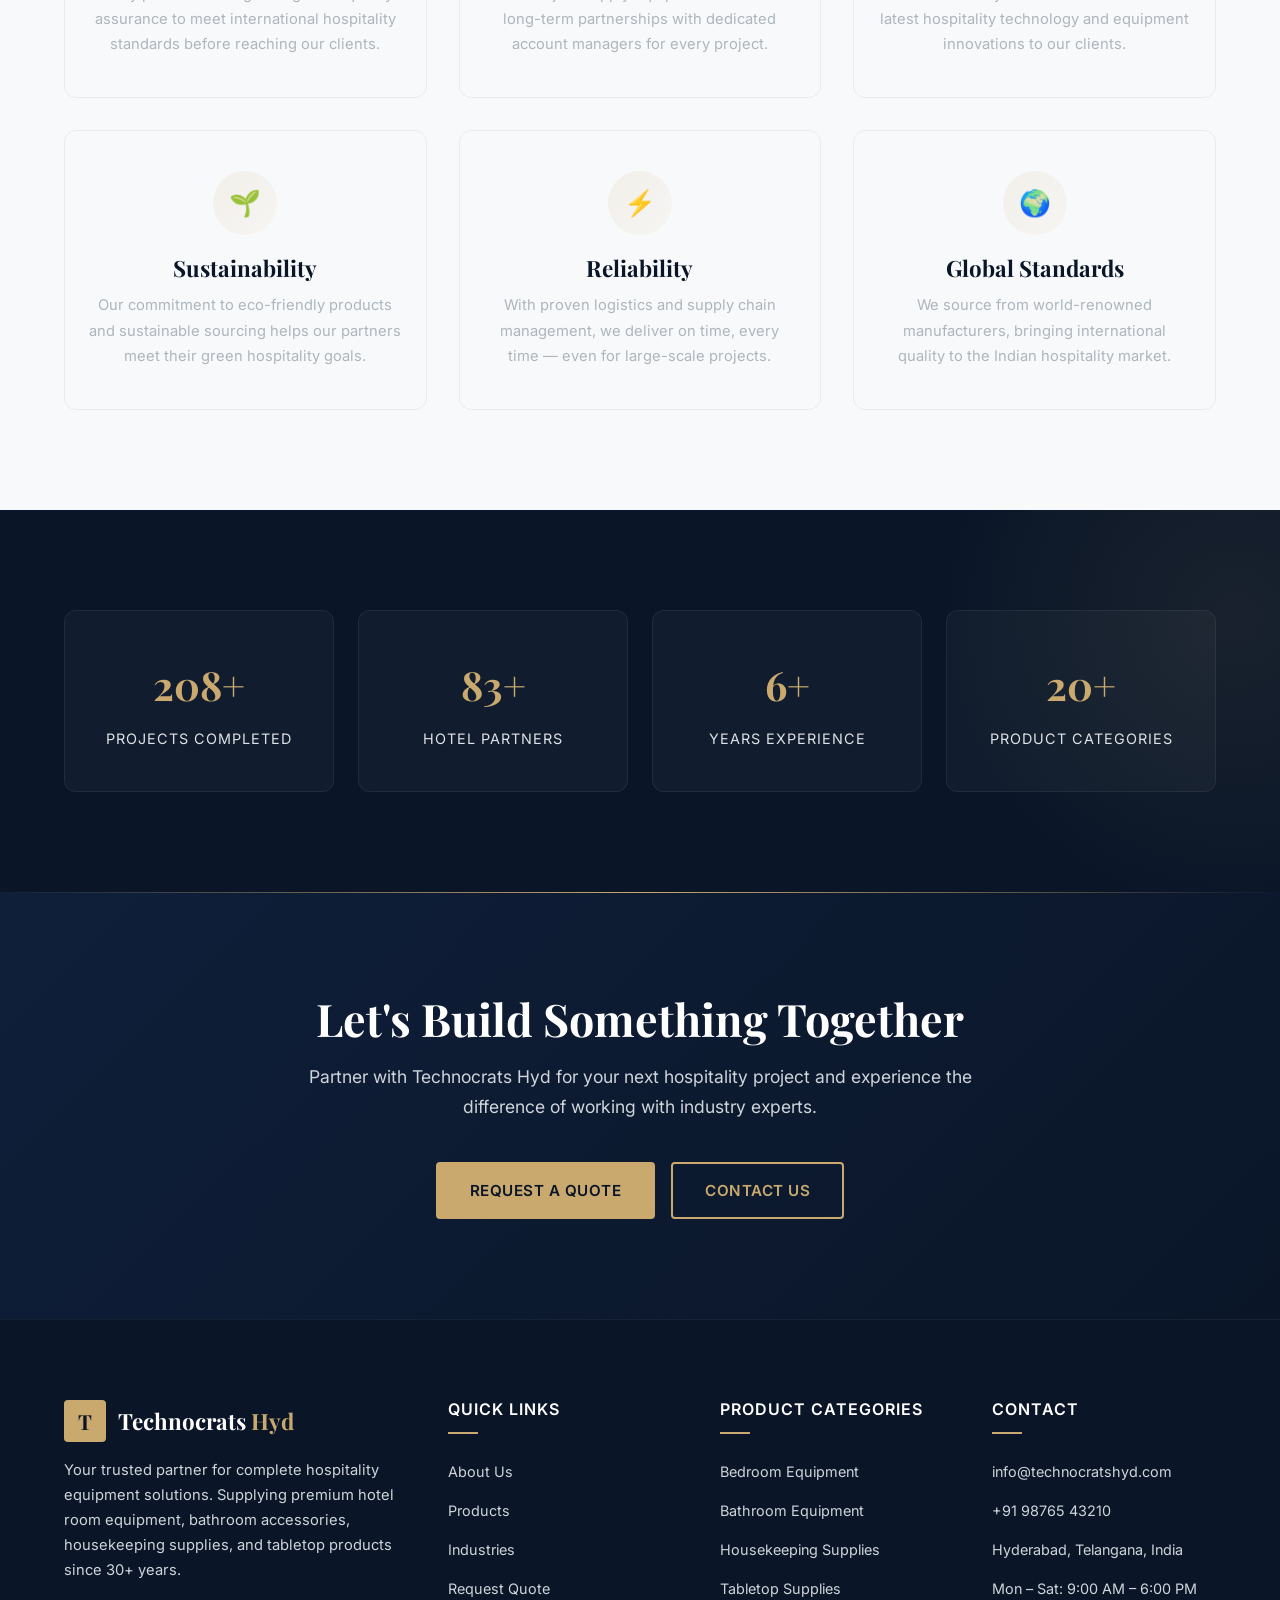
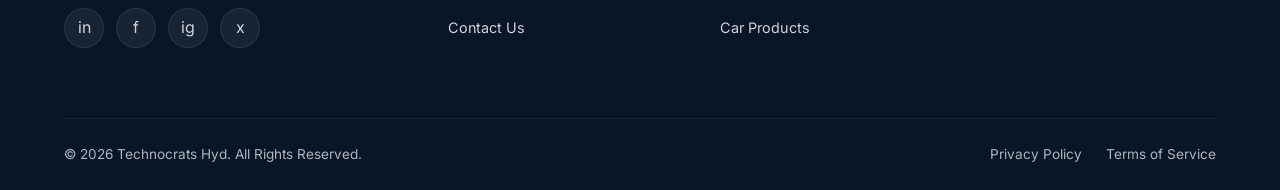
==== commit 15183139: "Contact & About Us Changes" ====
--- a/about.html
+++ b/about.html
@@ -1,15 +1,20 @@
 <!DOCTYPE html>
 <html lang="en">
+
 <head>
   <meta charset="UTF-8">
   <meta name="viewport" content="width=device-width, initial-scale=1.0">
   <title>About Us – Technocrats Hyd | Hospitality Equipment Partner</title>
-  <meta name="description" content="Learn about Technocrats Hyd – a trusted hospitality equipment supplier with over 15 years of experience serving hotels, resorts, and restaurants.">
+  <meta name="description"
+    content="Learn about Technocrats Hyd – a trusted hospitality equipment supplier with over 15 years of experience serving hotels, resorts, and restaurants.">
   <link rel="preconnect" href="https://fonts.googleapis.com">
   <link rel="preconnect" href="https://fonts.gstatic.com" crossorigin>
-  <link href="https://fonts.googleapis.com/css2?family=Inter:wght@300;400;500;600;700&family=Playfair+Display:wght@400;500;600;700&display=swap" rel="stylesheet">
+  <link
+    href="https://fonts.googleapis.com/css2?family=Inter:wght@300;400;500;600;700&family=Playfair+Display:wght@400;500;600;700&display=swap"
+    rel="stylesheet">
   <link rel="stylesheet" href="styles.css">
 </head>
+
 <body>
 
   <!-- NAVIGATION -->
@@ -42,7 +47,7 @@
         <span class="current">About Us</span>
       </div>
       <h1>About Technocrats Hyd</h1>
-      <p>Your trusted hospitality infrastructure and equipment partner for over 15 years</p>
+      <p>Your trusted hospitality infrastructure and equipment partner for over 30 years</p>
     </div>
   </section>
 
@@ -55,9 +60,12 @@
         </div>
         <div class="about-intro-content fade-in-right">
           <h2>Your Hospitality Equipment Partner</h2>
-          <p>Technocrats Hyd has been at the forefront of hospitality equipment supply, serving as a trusted partner to hotels, resorts, restaurants, and hospitality businesses across India.</p>
-          <p>Founded with a vision to bridge the gap between international hospitality standards and locally available equipment, we have grown to become one of the leading suppliers of premium hospitality infrastructure.</p>
-          <p>Our team of industry experts works closely with each client to understand their specific needs, ensuring that every product we supply meets the highest standards of quality, durability, and design.</p>
+          <p>Technocrats Hyd has been at the forefront of hospitality equipment supply, serving as a trusted partner to
+            hotels, resorts, restaurants, and hospitality businesses across India.</p>
+          <p>Founded with a vision to bridge the gap between international hospitality standards and locally available
+            equipment, we have grown to become one of the leading suppliers of premium hospitality infrastructure.</p>
+          <p>Our team of industry experts works closely with each client to understand their specific needs, ensuring
+            that every product we supply meets the highest standards of quality, durability, and design.</p>
           <a href="products.html" class="btn btn-outline" style="margin-top: 16px;">Explore Our Products</a>
         </div>
       </div>
@@ -75,32 +83,38 @@
         <div class="value-card fade-in">
           <div class="value-icon">🎯</div>
           <h4>Quality First</h4>
-          <p>Every product undergoes rigorous quality assurance to meet international hospitality standards before reaching our clients.</p>
+          <p>Every product undergoes rigorous quality assurance to meet international hospitality standards before
+            reaching our clients.</p>
         </div>
         <div class="value-card fade-in">
           <div class="value-icon">🤝</div>
           <h4>Client Partnership</h4>
-          <p>We don't just supply equipment — we build long-term partnerships with dedicated account managers for every project.</p>
+          <p>We don't just supply equipment — we build long-term partnerships with dedicated account managers for every
+            project.</p>
         </div>
         <div class="value-card fade-in">
           <div class="value-icon">💡</div>
           <h4>Innovation</h4>
-          <p>We continuously source and introduce the latest hospitality technology and equipment innovations to our clients.</p>
+          <p>We continuously source and introduce the latest hospitality technology and equipment innovations to our
+            clients.</p>
         </div>
         <div class="value-card fade-in">
           <div class="value-icon">🌱</div>
           <h4>Sustainability</h4>
-          <p>Our commitment to eco-friendly products and sustainable sourcing helps our partners meet their green hospitality goals.</p>
+          <p>Our commitment to eco-friendly products and sustainable sourcing helps our partners meet their green
+            hospitality goals.</p>
         </div>
         <div class="value-card fade-in">
           <div class="value-icon">⚡</div>
           <h4>Reliability</h4>
-          <p>With proven logistics and supply chain management, we deliver on time, every time — even for large-scale projects.</p>
+          <p>With proven logistics and supply chain management, we deliver on time, every time — even for large-scale
+            projects.</p>
         </div>
         <div class="value-card fade-in">
           <div class="value-icon">🌍</div>
           <h4>Global Standards</h4>
-          <p>We source from world-renowned manufacturers, bringing international quality to the Indian hospitality market.</p>
+          <p>We source from world-renowned manufacturers, bringing international quality to the Indian hospitality
+            market.</p>
         </div>
       </div>
     </div>
@@ -111,20 +125,32 @@
     <div class="container">
       <div class="grid-4" style="text-align: center;">
         <div class="why-card fade-in">
-          <div style="font-size: 2.5rem; font-family: var(--font-heading); color: var(--gold-500); font-weight: 700; margin-bottom: 8px;" class="counter" data-count="500">500+</div>
-          <p style="color: var(--gray-300); font-size: 0.9rem; text-transform: uppercase; letter-spacing: 1px;">Projects Completed</p>
-        </div>
-        <div class="why-card fade-in">
-          <div style="font-size: 2.5rem; font-family: var(--font-heading); color: var(--gold-500); font-weight: 700; margin-bottom: 8px;" class="counter" data-count="200">200+</div>
-          <p style="color: var(--gray-300); font-size: 0.9rem; text-transform: uppercase; letter-spacing: 1px;">Hotel Partners</p>
-        </div>
-        <div class="why-card fade-in">
-          <div style="font-size: 2.5rem; font-family: var(--font-heading); color: var(--gold-500); font-weight: 700; margin-bottom: 8px;" class="counter" data-count="15">15+</div>
-          <p style="color: var(--gray-300); font-size: 0.9rem; text-transform: uppercase; letter-spacing: 1px;">Years Experience</p>
-        </div>
-        <div class="why-card fade-in">
-          <div style="font-size: 2.5rem; font-family: var(--font-heading); color: var(--gold-500); font-weight: 700; margin-bottom: 8px;" class="counter" data-count="50">50+</div>
-          <p style="color: var(--gray-300); font-size: 0.9rem; text-transform: uppercase; letter-spacing: 1px;">Product Categories</p>
+          <div
+            style="font-size: 2.5rem; font-family: var(--font-heading); color: var(--gold-500); font-weight: 700; margin-bottom: 8px;"
+            class="counter" data-count="500">500+</div>
+          <p style="color: var(--gray-300); font-size: 0.9rem; text-transform: uppercase; letter-spacing: 1px;">Projects
+            Completed</p>
+        </div>
+        <div class="why-card fade-in">
+          <div
+            style="font-size: 2.5rem; font-family: var(--font-heading); color: var(--gold-500); font-weight: 700; margin-bottom: 8px;"
+            class="counter" data-count="200">200+</div>
+          <p style="color: var(--gray-300); font-size: 0.9rem; text-transform: uppercase; letter-spacing: 1px;">Hotel
+            Partners</p>
+        </div>
+        <div class="why-card fade-in">
+          <div
+            style="font-size: 2.5rem; font-family: var(--font-heading); color: var(--gold-500); font-weight: 700; margin-bottom: 8px;"
+            class="counter" data-count="15">15+</div>
+          <p style="color: var(--gray-300); font-size: 0.9rem; text-transform: uppercase; letter-spacing: 1px;">Years
+            Experience</p>
+        </div>
+        <div class="why-card fade-in">
+          <div
+            style="font-size: 2.5rem; font-family: var(--font-heading); color: var(--gold-500); font-weight: 700; margin-bottom: 8px;"
+            class="counter" data-count="50">50+</div>
+          <p style="color: var(--gray-300); font-size: 0.9rem; text-transform: uppercase; letter-spacing: 1px;">Product
+            Categories</p>
         </div>
       </div>
     </div>
@@ -134,7 +160,8 @@
   <section class="section cta-section">
     <div class="container fade-in">
       <h2>Let's Build Something Together</h2>
-      <p>Partner with Technocrats Hyd for your next hospitality project and experience the difference of working with industry experts.</p>
+      <p>Partner with Technocrats Hyd for your next hospitality project and experience the difference of working with
+        industry experts.</p>
       <div class="cta-buttons">
         <a href="quote.html" class="btn btn-primary">Request a Quote</a>
         <a href="contact.html" class="btn btn-gold-outline">Contact Us</a>
@@ -151,7 +178,8 @@
             <div class="logo-icon">T</div>
             <div class="logo-text">Technocrats <span>Hyd</span></div>
           </a>
-          <p>Your trusted partner for complete hospitality equipment solutions. Supplying premium hotel room equipment, bathroom accessories, housekeeping supplies, and tabletop products since 2010.</p>
+          <p>Your trusted partner for complete hospitality equipment solutions. Supplying premium hotel room equipment,
+            bathroom accessories, housekeeping supplies, and tabletop products since 30+ years.</p>
           <div class="footer-social">
             <a href="#" aria-label="LinkedIn">in</a>
             <a href="#" aria-label="Facebook">f</a>
@@ -200,10 +228,15 @@
   </footer>
 
   <!-- WHATSAPP BUTTON -->
-  <a href="https://wa.me/919876543210?text=Hi%2C%20I%27m%20interested%20in%20your%20hospitality%20equipment." target="_blank" class="whatsapp-btn" aria-label="Contact on WhatsApp">
-    <svg viewBox="0 0 24 24"><path d="M17.472 14.382c-.297-.149-1.758-.867-2.03-.967-.273-.099-.471-.148-.67.15-.197.297-.767.966-.94 1.164-.173.199-.347.223-.644.075-.297-.15-1.255-.463-2.39-1.475-.883-.788-1.48-1.761-1.653-2.059-.173-.297-.018-.458.13-.606.134-.133.298-.347.446-.52.149-.174.198-.298.298-.497.099-.198.05-.371-.025-.52-.075-.149-.669-1.612-.916-2.207-.242-.579-.487-.5-.669-.51-.173-.008-.371-.01-.57-.01-.198 0-.52.074-.792.372-.272.297-1.04 1.016-1.04 2.479 0 1.462 1.065 2.875 1.213 3.074.149.198 2.096 3.2 5.077 4.487.709.306 1.262.489 1.694.625.712.227 1.36.195 1.871.118.571-.085 1.758-.719 2.006-1.413.248-.694.248-1.289.173-1.413-.074-.124-.272-.198-.57-.347m-5.421 7.403h-.004a9.87 9.87 0 01-5.031-1.378l-.361-.214-3.741.982.998-3.648-.235-.374a9.86 9.86 0 01-1.51-5.26c.001-5.45 4.436-9.884 9.888-9.884 2.64 0 5.122 1.03 6.988 2.898a9.825 9.825 0 012.893 6.994c-.003 5.45-4.437 9.884-9.885 9.884m8.413-18.297A11.815 11.815 0 0012.05 0C5.495 0 .16 5.335.157 11.892c0 2.096.547 4.142 1.588 5.945L.057 24l6.305-1.654a11.882 11.882 0 005.683 1.448h.005c6.554 0 11.89-5.335 11.893-11.893a11.821 11.821 0 00-3.48-8.413z"/></svg>
+  <a href="https://wa.me/919876543210?text=Hi%2C%20I%27m%20interested%20in%20your%20hospitality%20equipment."
+    target="_blank" class="whatsapp-btn" aria-label="Contact on WhatsApp">
+    <svg viewBox="0 0 24 24">
+      <path
+        d="M17.472 14.382c-.297-.149-1.758-.867-2.03-.967-.273-.099-.471-.148-.67.15-.197.297-.767.966-.94 1.164-.173.199-.347.223-.644.075-.297-.15-1.255-.463-2.39-1.475-.883-.788-1.48-1.761-1.653-2.059-.173-.297-.018-.458.13-.606.134-.133.298-.347.446-.52.149-.174.198-.298.298-.497.099-.198.05-.371-.025-.52-.075-.149-.669-1.612-.916-2.207-.242-.579-.487-.5-.669-.51-.173-.008-.371-.01-.57-.01-.198 0-.52.074-.792.372-.272.297-1.04 1.016-1.04 2.479 0 1.462 1.065 2.875 1.213 3.074.149.198 2.096 3.2 5.077 4.487.709.306 1.262.489 1.694.625.712.227 1.36.195 1.871.118.571-.085 1.758-.719 2.006-1.413.248-.694.248-1.289.173-1.413-.074-.124-.272-.198-.57-.347m-5.421 7.403h-.004a9.87 9.87 0 01-5.031-1.378l-.361-.214-3.741.982.998-3.648-.235-.374a9.86 9.86 0 01-1.51-5.26c.001-5.45 4.436-9.884 9.888-9.884 2.64 0 5.122 1.03 6.988 2.898a9.825 9.825 0 012.893 6.994c-.003 5.45-4.437 9.884-9.885 9.884m8.413-18.297A11.815 11.815 0 0012.05 0C5.495 0 .16 5.335.157 11.892c0 2.096.547 4.142 1.588 5.945L.057 24l6.305-1.654a11.882 11.882 0 005.683 1.448h.005c6.554 0 11.89-5.335 11.893-11.893a11.821 11.821 0 00-3.48-8.413z" />
+    </svg>
   </a>
 
   <script src="main.js"></script>
 </body>
-</html>
+
+</html>
